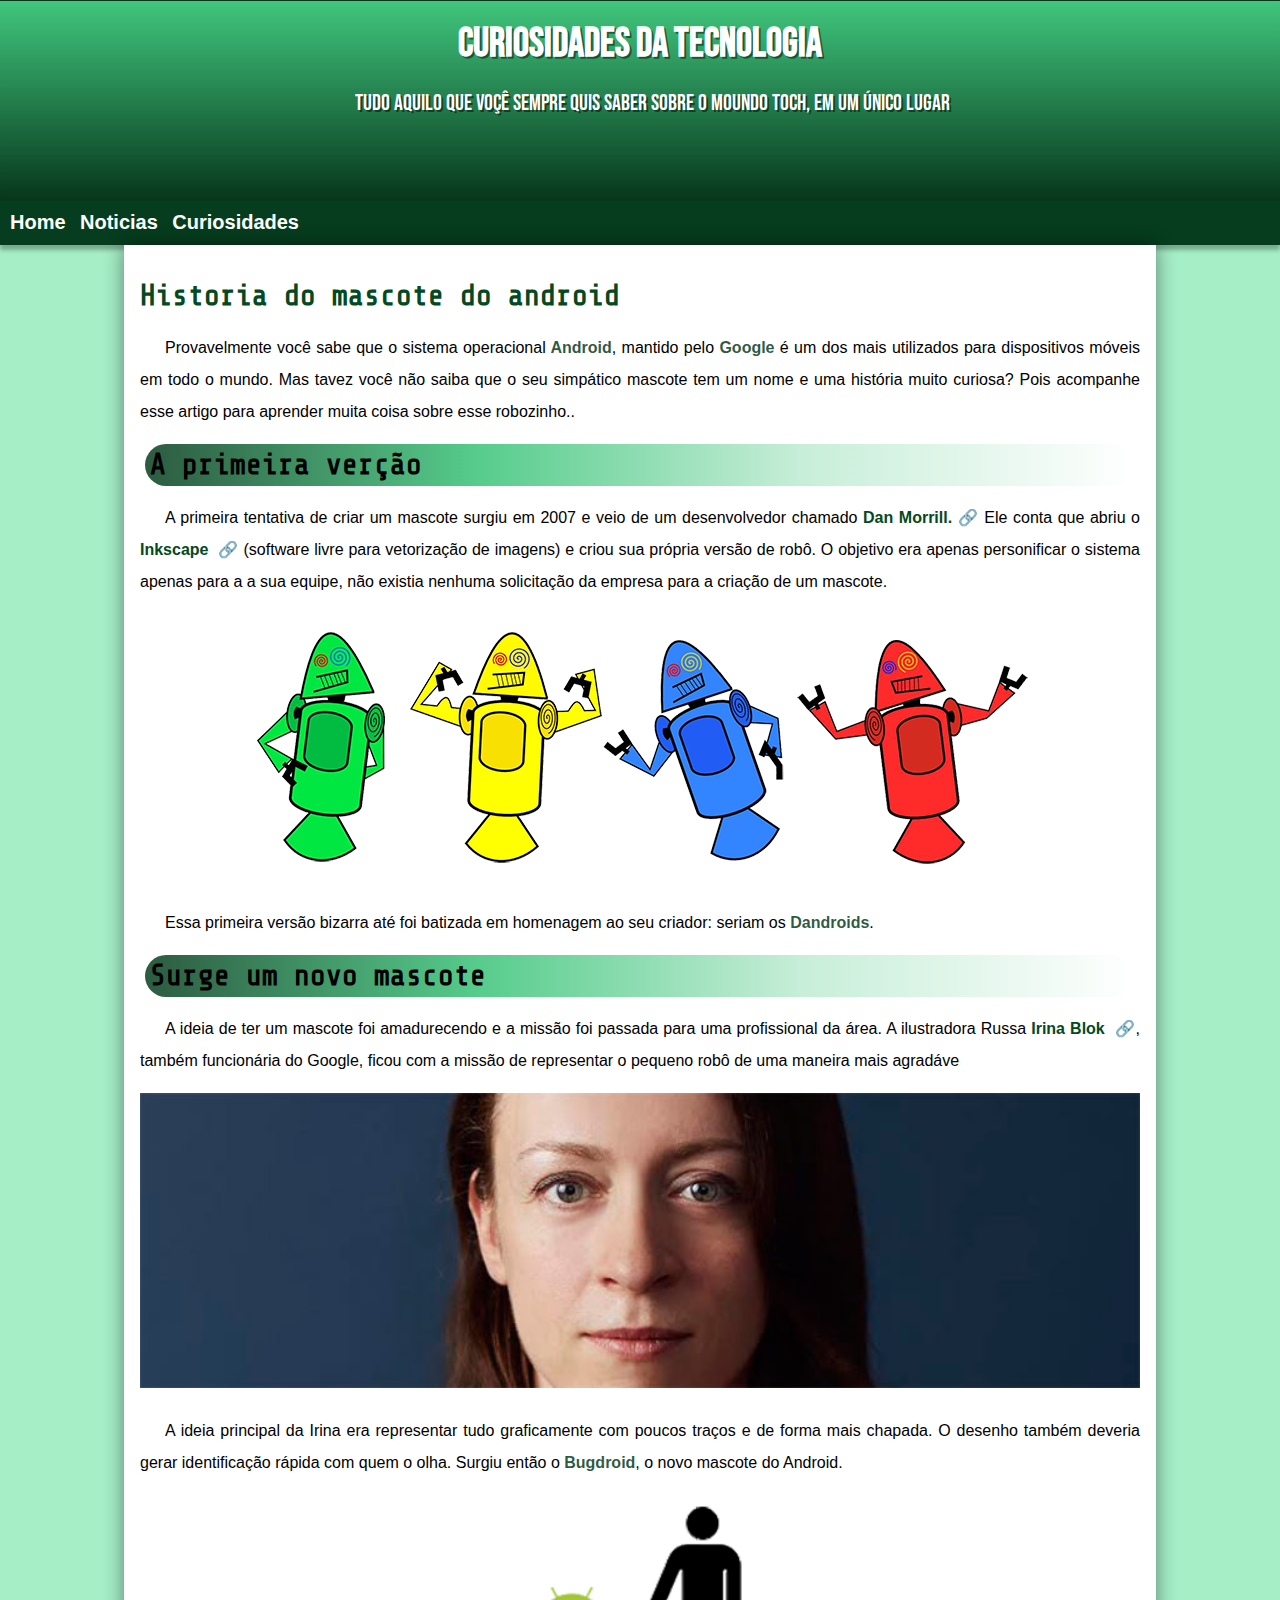
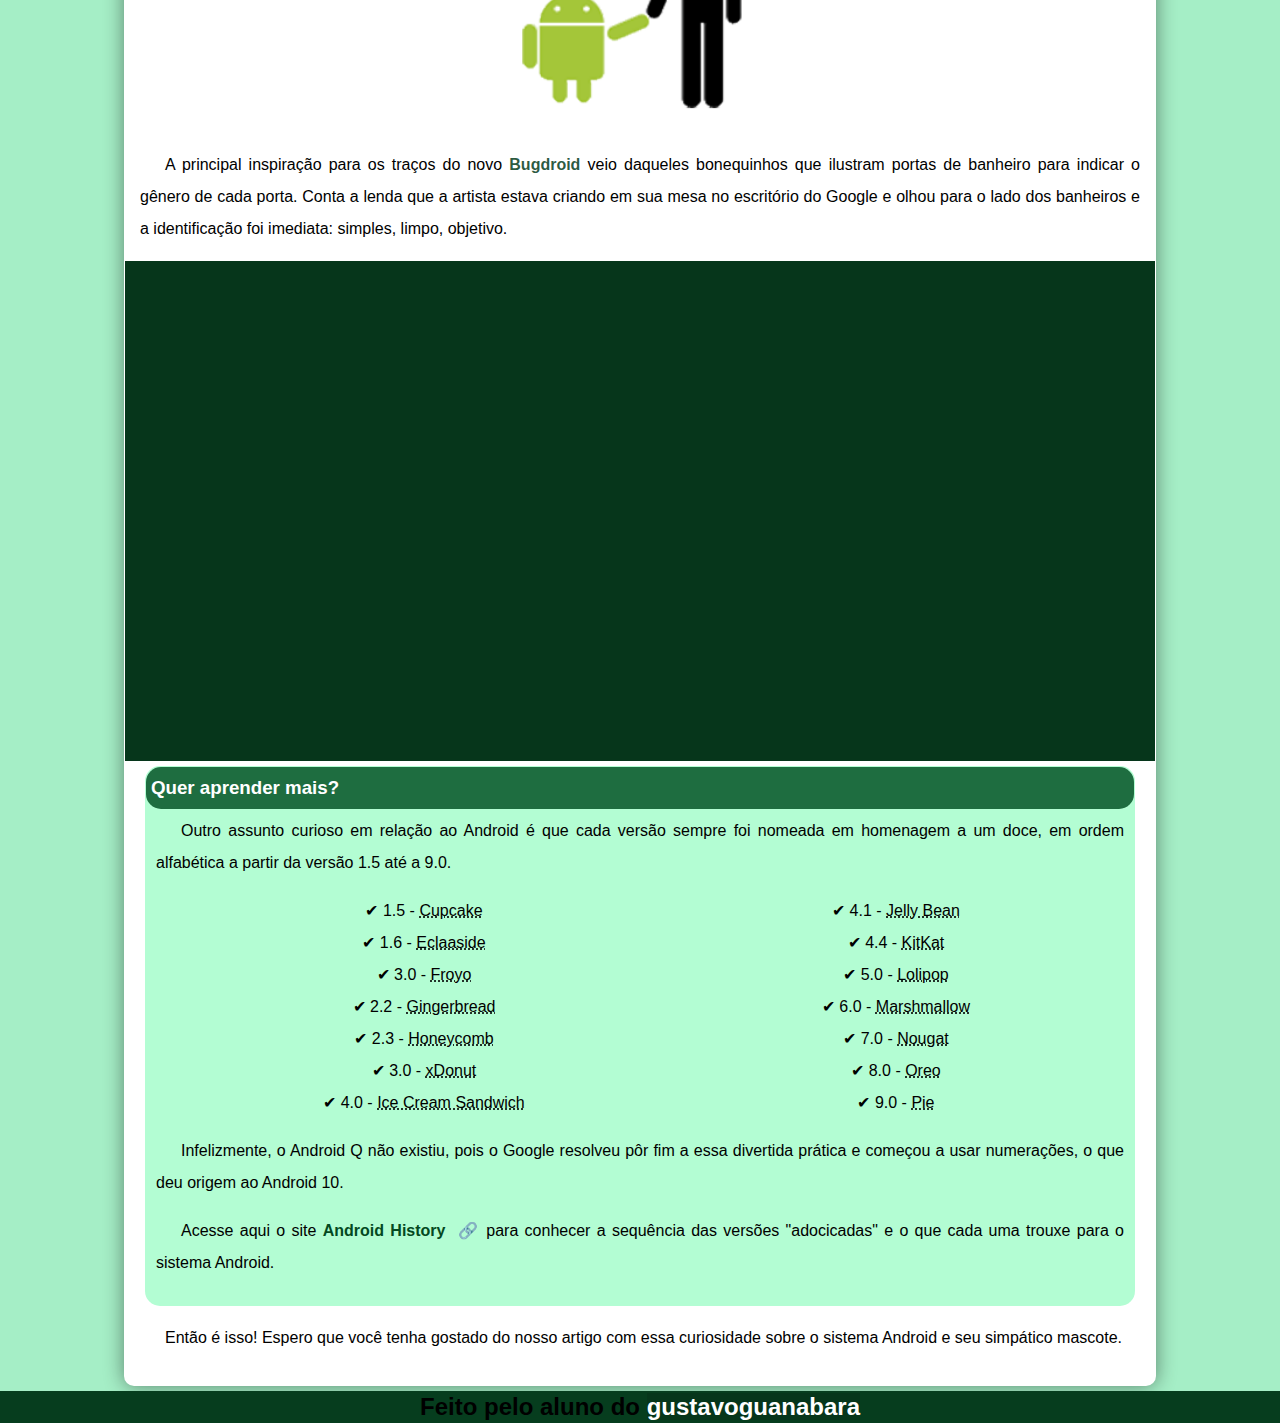
==== projeto-android/index.html @ 863560a4 "novo projeto" ====
<!DOCTYPE html>
<html lang="pt-br">
<head>
    <meta charset="UTF-8">
    <meta name="viewport" content="width=device-width, initial-scale=1.0">
    <link rel="shortcut icon" href="favicon.png" type="image/x-icon">
    <link rel="stylesheet" href="style.css">
    <title>Android</title>
    <style>
     
    </style>
</head>
<body>
    <header id="inicio">
        <h1>Curiosidades da tecnologia</h1>
        <p id="texto">Tudo aquilo que voçê sempre quis saber sobre o Moundo toch, em um único lugar</p>
    </header>
    <nav>
        <a class="menu" href="#inicio" target="_self">Home</a>
        <a class="menu" href="#meio" target="_self">Noticias</a>
        <a class="menu" href="#curiosidades" target="_self">Curiosidades</a>
    </nav>
    <main>
        <article>
            <h1 style="color: #034921; font-family: Share Tech Mono, sans-serif;">Historia do mascote do android</h1>
            <p>Provavelmente você sabe que o sistema operacional<mark> Android</mark>, mantido pelo <mark>Google</mark> é um dos mais utilizados para dispositivos móveis em todo o mundo. Mas tavez você não saiba que o seu simpático mascote tem um nome e uma história muito curiosa? Pois acompanhe esse artigo para aprender muita coisa sobre esse robozinho..</p>
            <h2 class="sub-titulo">A primeira verção</h2>
            <p>A primeira tentativa de criar um mascote surgiu em 2007 e veio de um desenvolvedor chamado <a class="externo" href="https://danmorrill.org/" target="_blank">Dan Morrill.</a> Ele conta que abriu o <a class="externo" href="https://inkscape.org/pt-br/">Inkscape </a> (software livre para vetorização de imagens) e criou sua própria versão de robô. O objetivo era apenas personificar o sistema apenas para a a sua equipe, não existia nenhuma solicitação da empresa para a criação de um mascote.</p>
            <div>
                <picture>
                    <source media="(max-width: 600px)" srcset="mascote2.png">
                    <img class="mascote" src="mascote.png" alt="primeiro mascote">
                </picture>
            </div>
            <p>Essa primeira versão bizarra até foi batizada em homenagem ao seu criador: seriam os <mark>Dandroids</mark>.</p>
            <h2 class="sub-titulo">Surge um novo mascote</h2>
            <p>A ideia de ter um mascote foi amadurecendo e a missão foi passada para uma profissional da área. A ilustradora Russa <a class="externo" href="https://www.irinablok.com/">Irina Blok </a>, também funcionária do Google, ficou com a missão de representar o pequeno robô de uma maneira mais agradáve</p>
            <div id="meio">
                <picture>
                    <source media="(max-width: 600px)" srcset="irina-blok-pq2.jpg">
                    <img class="criadora" src="irina-blok.jpg" alt="criadora dos mascoste">

                </picture>
            </div>
            <p>A ideia principal da Irina era representar tudo graficamente com poucos traços e de forma mais chapada. O desenho também deveria gerar identificação rápida com quem o olha. Surgiu então o <mark>Bugdroid</mark>, o novo mascote do Android.</p>
            <div><img id="pequena" src="bugdroid.png" alt="mascote desenhado"></div>
            <p>A principal inspiração para os traços do novo <mark>Bugdroid</mark> veio daqueles bonequinhos que ilustram portas de banheiro para indicar o gênero de cada porta. Conta a lenda que a artista estava criando em sua mesa no escritório do Google e olhou para o lado dos banheiros e a identificação foi imediata: simples, limpo, objetivo.</p>
        </article>
        <div class="video">
            <iframe src="https://www.youtube.com/embed/l2UDgpLz20M?si=gLsiDl5q6kF-3vPT" title="YouTube video player" frameborder="0" allow="accelerometer; autoplay; clipboard-write; encrypted-media; gyroscope; picture-in-picture; web-share" referrerpolicy="strict-origin-when-cross-origin" allowfullscreen></iframe>
        </div>
       <aside id="curiosidades" class="final">
            <h3>Quer aprender mais?</h3>
            <P>Outro assunto curioso em relação ao Android é que cada versão sempre foi nomeada em homenagem a um doce, em ordem alfabética a partir da versão 1.5 até a 9.0.</P>
            <div>
                <ul>
                    <li>1.5 - <abbr title="Bolo De Pote">Cupcake</abbr></li>
                    <li>1.6 - <abbr title="Rosquinha">Eclaaside</abbr></li>
                    <li>3.0 - <abbr title="Bomba">Froyo</abbr></li>
                    <li>2.2 - <abbr title="Iorgute Congelado">Gingerbread</abbr></li>
                    <li>2.3 - <abbr title="Biscoito De Gengibre">Honeycomb</abbr></li>
                    <li>3.0 - <abbr title="Favo De Mel">xDonut</abbr></li>
                    <li>4.0 - <abbr title="Sanduixe De Sorvete">Ice Cream Sandwich</abbr></li>
                
               
                    <li>4.1 - <abbr title="Jujuba">Jelly Bean</abbr></li>
                    <li>4.4 - <abbr title="Kitket Nestle">KitKat</abbr></li>
                    <li>5.0 - <abbr title="Pirulito">Lolipop</abbr></li>
                    <li>6.0 - <abbr title="Marchmellow">Marshmallow</abbr></li>
                    <li>7.0 - <abbr title="Torreto">Nougat</abbr></li>
                    <li>8.0 - <abbr title="Orio">Oreo</abbr></li>
                    <li>9.0 - <abbr title="Torta">Pie</abbr></li>
                </ul>
            </div>
            <p>Infelizmente, o Android Q não existiu, pois o Google resolveu pôr fim a essa divertida prática e começou a usar numerações, o que deu origem ao Android 10.</p>
            <p>Acesse aqui o site <a class="externo" href="https://www.android.com/intl/en_uk/history/">Android History </a> para conhecer a sequência das versões "adocicadas" e o que cada uma trouxe para o sistema Android.</p>
       </aside>
       <p>Então é isso! Espero que você tenha gostado do nosso artigo com essa curiosidade sobre o sistema Android e seu simpático mascote.</p>
    </main>
    <footer>Feito pelo aluno do <mark id="fim">gustavoguanabara</mark></footer>

</body>
</html>
---- projeto-android/style.css ----
@charset "UTF-8";


@import url('https://fonts.googleapis.com/css2?family=Bebas+Neue&display=swap');
@import url('https://fonts.googleapis.com/css2?family=Share+Tech+Mono&display=swap');
/* font-family: "Share Tech Mono", sans-serif; */
/* eu fiz da maneira que eu conhecia, más para facilitar pode se criar variaveis, no exemplo a seguir */
:root {
    --cor-de-fundo: #a5eec6;
    --cor-de-sombras:#36c275, #06361b;
    --cor-escura:#06361b;

    --fonte-padrão: Arial, Helvetica, sans-serif;
    --fonte-titulo: "Bebas Neue", cursive;
    --fonte-sub-titulo: "Share Tech Mono", sans-serif;
}

body{
    background-color: var(--cor-de-fundo);
    font-family: Arial, Helvetica, sans-serif;
    margin: 0px;
    line-height: 2em;

}

header{
    background-image: linear-gradient(180deg,  #36c275e7, #06361b);
    color: white;
    border: 1px solid transparent;
    height: 200px;
    margin: 0px;
    text-align: center;
    font-size: 1.4em;
    font-family: var(--fonte-titulo);
    text-shadow: 2px 2px 0px rgba(0, 0, 0, 0.473);
}


.externo::after{
    content: "\00A0\🔗";
}


#texto{
    border: 1px solid #2fa86300;
    text-align: center;
}

nav{
    background-color: #063d1e;
    padding: 5px;
    margin-top: -1px;
    box-shadow: 0px 5px 4px rgba(0, 0, 0, 0.281);
}

p{
    text-indent: 25px;
    text-align: justify;
}

h1,h2{
    font-size: 1.8em;
}

.menu{
    text-decoration: none;
    border: 1px solid transparent;
    padding: 4px;
    border-radius: 10px;
    font-size: 20px;
    color: rgb(255, 255, 255);
    transition-duration: .8s;
}

.menu:hover{
    background-color: #36c275;
    color: var(--cor-escura);
}
a{
    color: #034921;
    text-decoration: none;
    font-weight: bolder;


}

a:hover{
    background-color: #063d1e;
    color: white;
    padding: 5px;
}

main{
    border: 1px solid transparent;
    background-color: white;
    height: auto;
    min-width: 400px;
    max-width: 1000px;
    padding: 15px;
    margin: auto;
    box-shadow: 0px 0px 20px rgba(0, 0, 0, 0.452);
    border-radius: 0px 0px 10px 10px;
}

mark{
    background-color: white;
    color: #063d1ed8;
    font-weight: bolder;

}

.sub-titulo{
    margin: 0px 5px;
    border: -1px solid transparent;
    border-radius: 40px;
    font-family: "Share Tech Mono", sans-serif;
    text-align: left;
    padding: 5px;
    background-image: linear-gradient(90deg, #063d1ed8, #36c275d7, #36c27546, white);

}

img{
    width: 100%;
}

#pequena{
    max-width: 350px;
}

div{
    display: block;
    text-align: center;
}

ul{
    list-style-type: '\2714\0020\0020';
    columns: 2;
    list-style-position: inside;
}

.mascote{
    min-width: 400px;
    min-height: 133px;
    max-width: 800px;
    max-height: 266px;
}

div.video{
    position: relative;
    background-color: #06361b;
    height: 0px;
    margin-left: -15px;
    margin-right: -15px;
    margin-bottom: 1px;
    padding-bottom: 50%;
}

.video > iframe{
    position: absolute;
    top: 5%;
    left: 5%;
    height: 90%;
    width: 90%;
    text-align: center;
}
h3{
    background-color: #1e6d40;
    color: white;
    margin: -10px;
    padding: 5px;
    border-radius: 15px;
}

.final{
    border: 1px solid transparent;
    border-radius: 15px;
    margin: 5px;
    padding: 10px;
    background-color: #4bfa976c;
    text-align: left;

}

footer{
    background-color: #063d1e;
    font-size: 1.5em;
    font-weight: bold;
    display: block;
    text-align: center;
    margin-top: 5px;
}
#fim{
    background-color: #06361b;
    color: white;
    font-weight: bold;
}
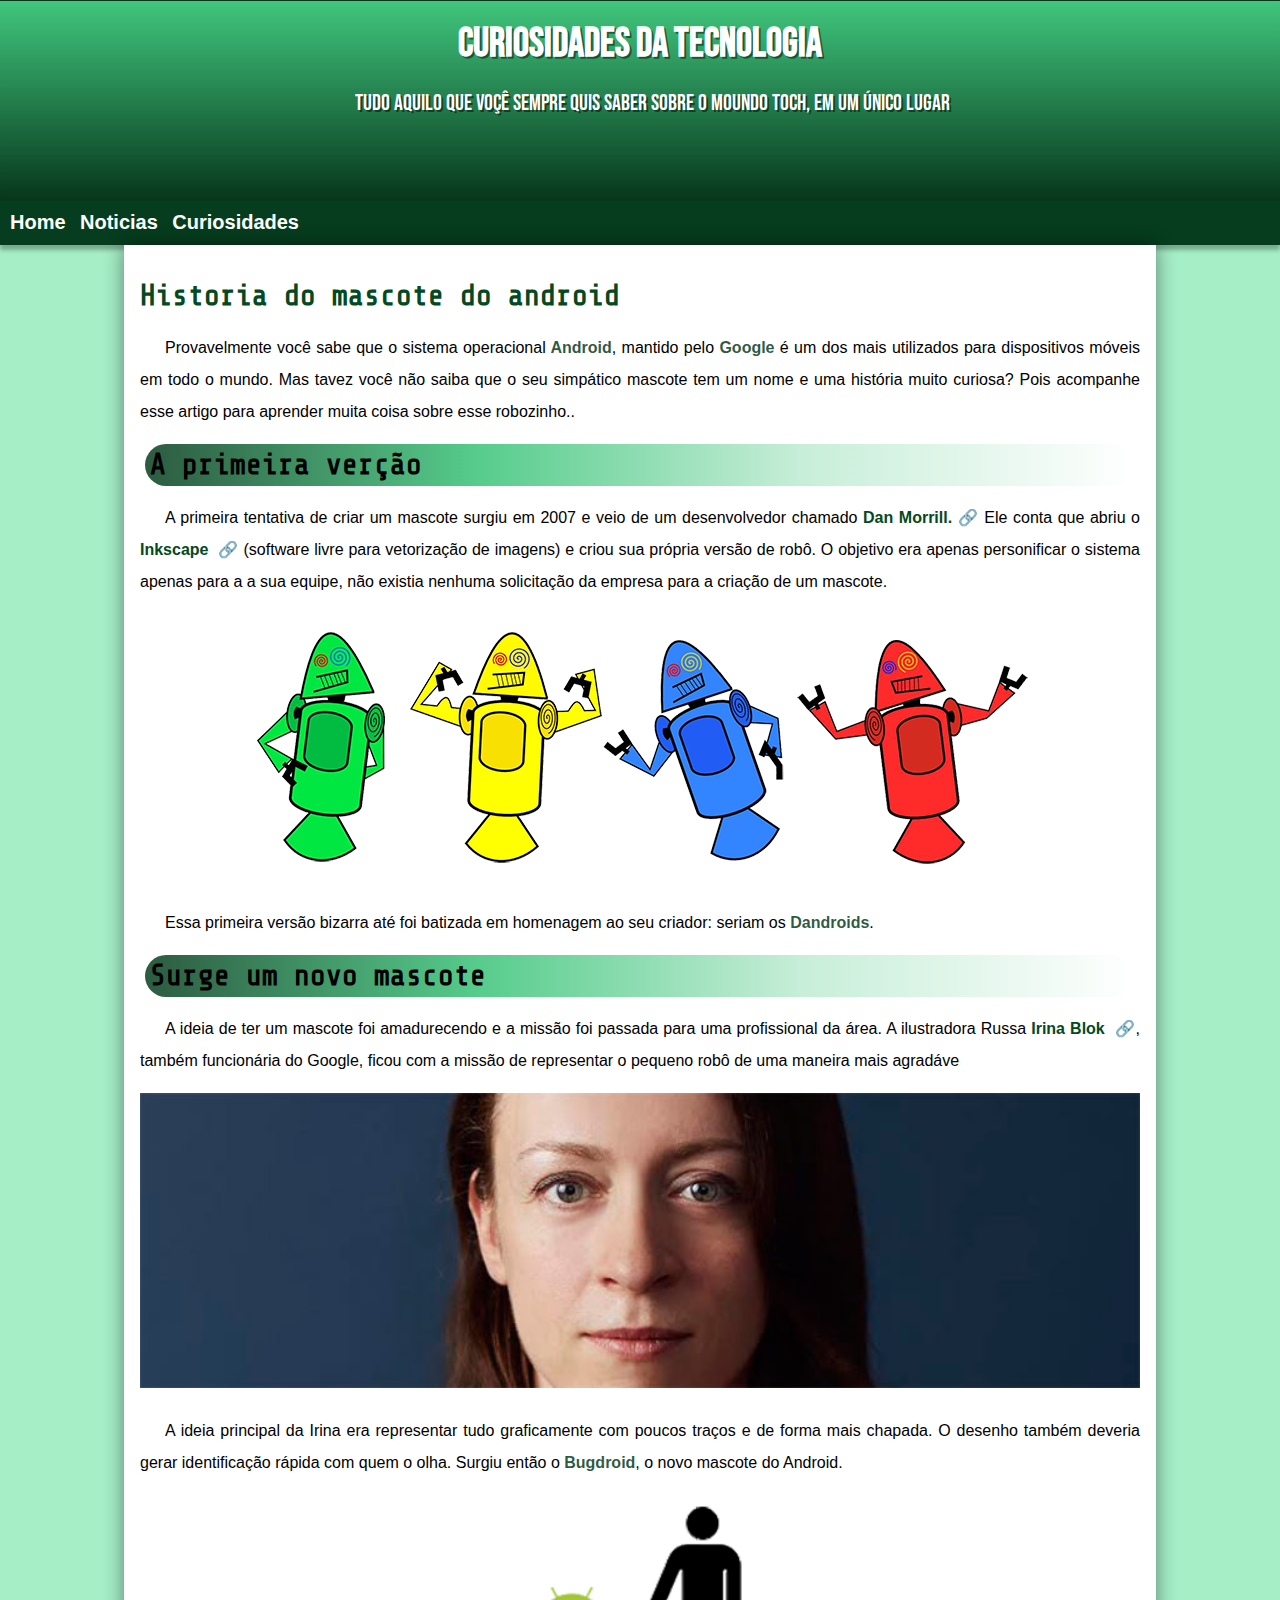
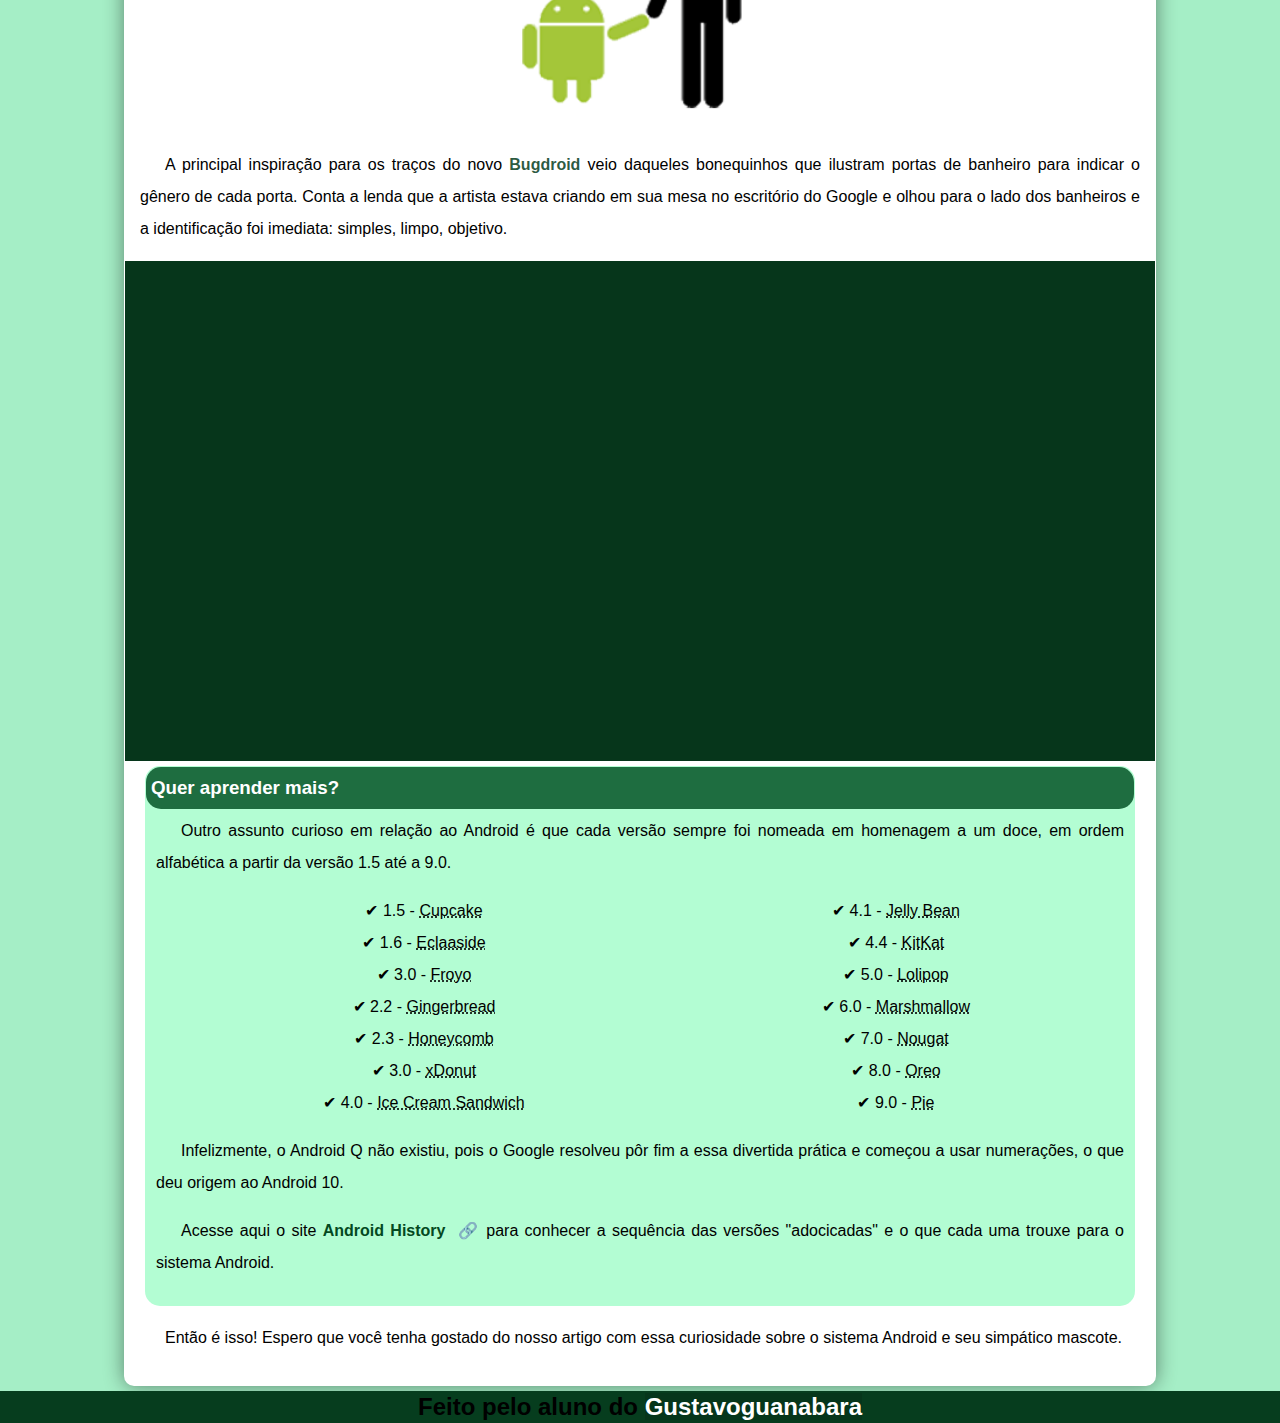
==== commit 394c7697: "reagonizando" ====
--- a/projeto-android/index.html
+++ b/projeto-android/index.html
@@ -77,7 +77,7 @@
        </aside>
        <p>Então é isso! Espero que você tenha gostado do nosso artigo com essa curiosidade sobre o sistema Android e seu simpático mascote.</p>
     </main>
-    <footer>Feito pelo aluno do <mark id="fim">gustavoguanabara</mark></footer>
+    <footer>Feito pelo aluno do <mark id="fim">Gustavoguanabara</mark></footer>
 
 </body>
 </html>